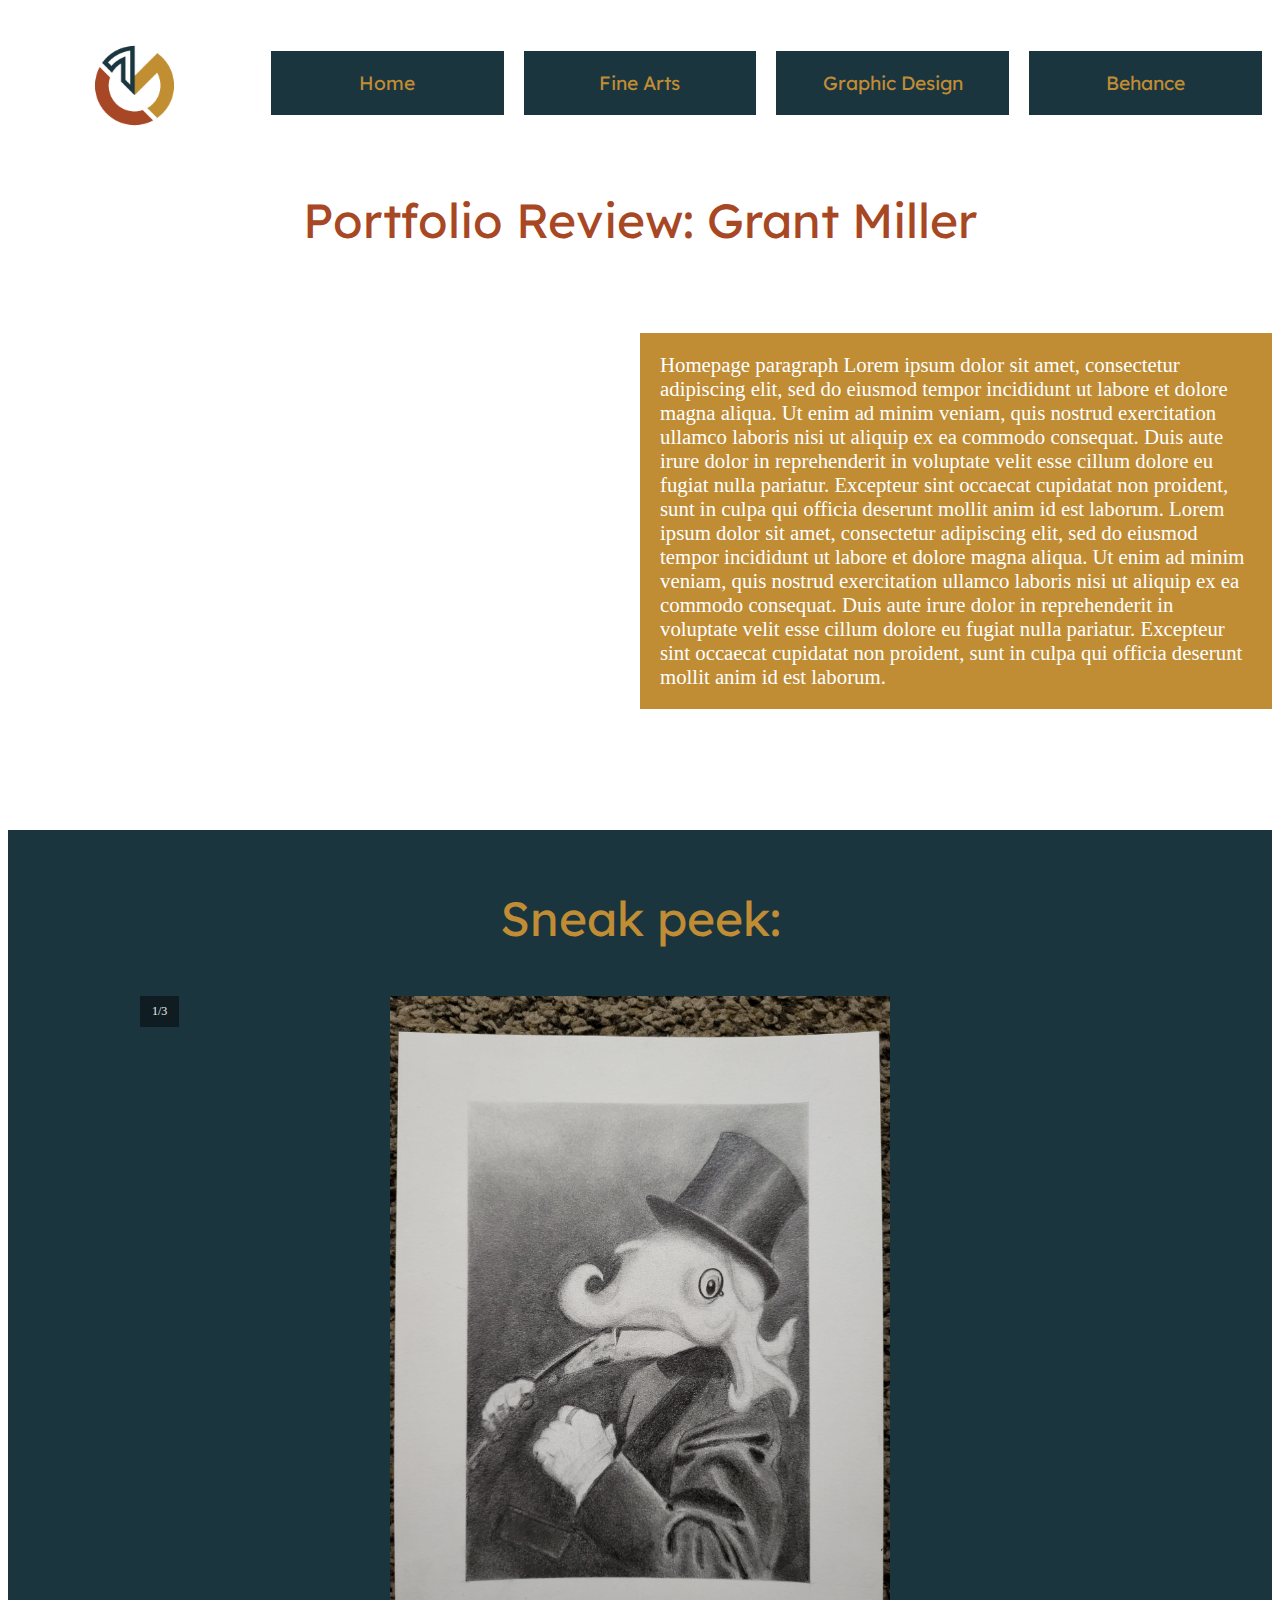
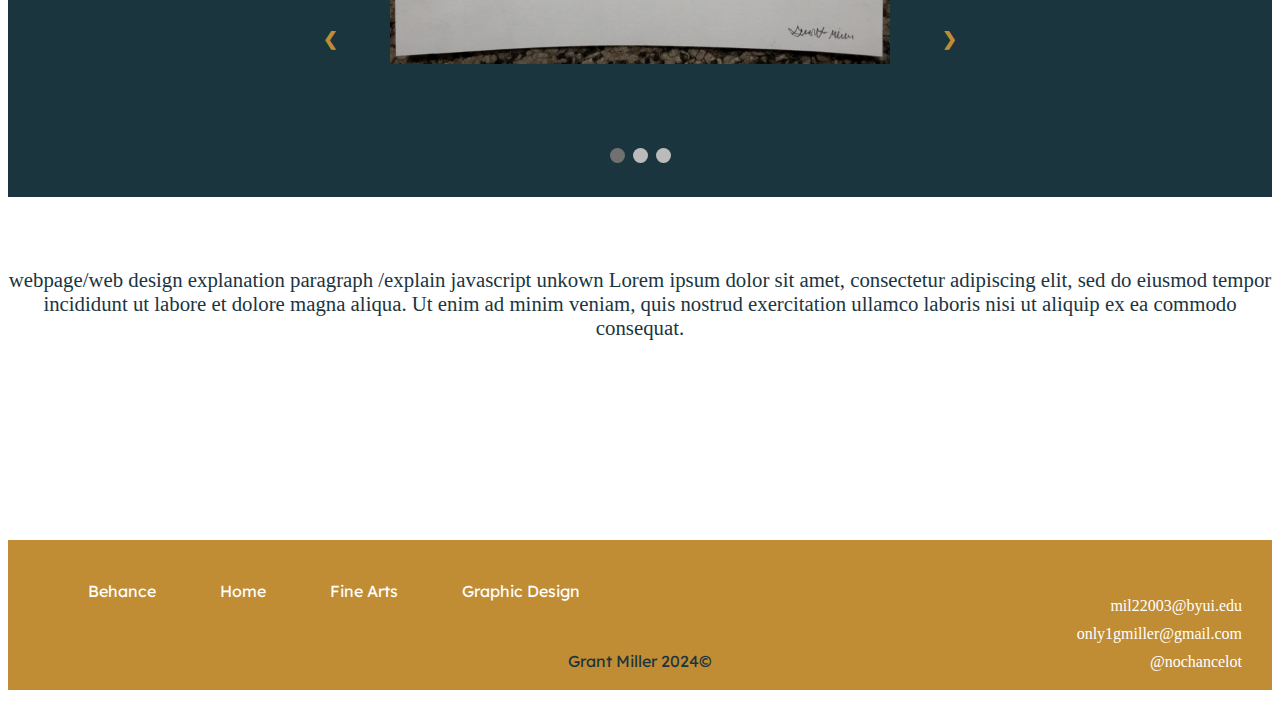
==== portfolio_review/index.html @ 45c59358 "behance links" ====
<!DOCTYPE html>
<html lang="en-us">
    <head>
      <meta charset="utf-8">
      <title>Portfolio Home</title>
      <link type="text/css" rel="stylesheet" href="styles/portfolio.css">
      <style>
      @import url('https://fonts.googleapis.com/css2?family=Lexend+Deca:wght@100..900&family=Outfit:wght@100..900&display=swap');
      </style>
    </head>
  <div id="content">
    <header>
        <a href="index.html">
            <img class="logo" src="images/Logotype.png" alt="Grant Miller Logotype">
        </a>
        <link rel="stylesheet" href="styles/portfolio.css">
        <nav>
            <a href="index.html">Home</a>
            <a href="fine-arts.html">Fine Arts</a>
            <a href="graphic-design.html">Graphic Design</a>
            <a href="https://www.behance.net/grantmiller12">Behance</a>
        </nav>
    </header>
    <main>
      <h1>Portfolio Review: Grant Miller</h1>
      <div id="me">
        <img id="self" src="optimized/20230715_090033.jpg" alt="">
        <p>Homepage paragraph Lorem ipsum dolor sit amet, consectetur adipiscing elit, sed do eiusmod tempor incididunt ut labore et dolore magna aliqua. Ut enim ad minim veniam, quis nostrud exercitation ullamco laboris nisi ut aliquip ex ea commodo consequat. Duis aute irure dolor in reprehenderit in voluptate velit esse cillum dolore eu fugiat nulla pariatur. Excepteur sint occaecat cupidatat non proident, sunt in culpa qui officia deserunt mollit anim id est laborum. Lorem ipsum dolor sit amet, consectetur adipiscing elit, sed do eiusmod tempor incididunt ut labore et dolore magna aliqua. Ut enim ad minim veniam, quis nostrud exercitation ullamco laboris nisi ut aliquip ex ea commodo consequat. Duis aute irure dolor in reprehenderit in voluptate velit esse cillum dolore eu fugiat nulla pariatur. Excepteur sint occaecat cupidatat non proident, sunt in culpa qui officia deserunt mollit anim id est laborum.</p>
      </div>
      <div id="sneak-peek">
        <p class="textII">Sneak peek:</p>
        <!--SLIDESHOW________________________________________-->
        <!-- Slideshow W3 schools here-->
        <div class="slideshow-container">
          <!--full-width images w/number and caption text-->
          <!--Image top-hat-->
          <div class="mySlides fade">
            <div class="numbertext">1/3</div>
            <img id="top-hat" src="optimized/20231005_191651-min.jpg" alt="a graphite rendered sketch of a suited plump man's body with a squid for a head and a top-hat">
          </div>
          <!--Image circles-->
          <div class="mySlides fade">
            <div class="numbertext">2/3</div>
            <img id="circles" src="images/NaturePS.png" alt="an abstract seastorm and island sunrise interlaced between a large and small circle container with an anchor bursting from the top">
          </div>
          <!--Image chess-->
          <div class="mySlides fade">
            <div class="numbertext">3/3</div>
            <img id="chess" src="optimized/Physical-RefinementsPNG-min.png" alt="a Photoshop-rendered black book cover with the red knight, black king, and white queen chess pieces. The knight is in checkmate with the king. The title says: Othello.">
          </div>
          <!--Next and previous buttons-->
          <a class="prev" onclick="plusSlides(-1)">&#10094;</a>
          <a class="next" onclick="plusSlides(1)">&#10095;</a>
        </div>
        <br>

        <!--Dots/circles-->
        <div style="text-align:center">
          <span class="dot" onclick="currentSlide(1)"></span>
          <span class="dot" onclick="currentSlide(2)"></span>
          <span class="dot" onclick="currentSlide(3)"></span>
        </div>
        <!--JAVASCRIPT slideshow____________________________________-->
        <script>
          let slideIndex = 1;
          showSlides(slideIndex);
          
          // Next/previous controls
          function plusSlides(n) {
            showSlides(slideIndex += n);
          }
          
          // Thumbnail image controls
          function currentSlide(n) {
            showSlides(slideIndex = n);
          }
          
          function showSlides(n) {
            let i;
            let slides = document.getElementsByClassName("mySlides");
            let dots = document.getElementsByClassName("dot");
            if (n > slides.length) {slideIndex = 1}
            if (n < 1) {slideIndex = slides.length}
            for (i = 0; i < slides.length; i++) {
              slides[i].style.display = "none";
            }
            for (i = 0; i < dots.length; i++) {
              dots[i].className = dots[i].className.replace(" active", "");
            }
            slides[slideIndex-1].style.display = "block";
            dots[slideIndex-1].className += " active";
          }
          </script>
        <!--JAVASCRIPT end-->
      </div>
      <p class="textI">webpage/web design explanation paragraph /explain javascript unkown Lorem ipsum dolor sit amet, consectetur adipiscing elit, sed do eiusmod tempor incididunt ut labore et dolore magna aliqua. Ut enim ad minim veniam, quis nostrud exercitation ullamco laboris nisi ut aliquip ex ea commodo consequat.</p>
    </main>
  </div>
  <footer>
      <p class="foot-link"><a href="https://www.behance.net/grantmiller12">Behance</a></p>
      <p class="foot-link"><a href="index.html">Home</a></p>
      <p class="foot-link"><a href="fine-arts.html">Fine Arts</a></p>
      <p class="foot-link"><a href="graphic-design.html">Graphic Design</a></p>
      <div class="socials">
        <a class="soc" href="">mil22003@byui.edu</a>
        <a class="soc" href="">only1gmiller@gmail.com</a>
        <a class="soc" href="">@nochancelot</a>
        <p>Grant Miller 2024&copy;</p>
      </div>
  </footer>
</html>
---- portfolio_review/styles/portfolio.css ----
#sneak-peek img{
    max-width:50%;
}
#intro-img img{
    max-width:50%;
}
#graphic-intro img{
    max-width:50%;
}
.slideshow-container img{
    max-width:50%;
}
header{
  max-width:100%;
  grid-template-rows:150px;
  grid-template-columns: repeat(5, 20%);
  display:grid;
}
.logo{
  grid-column:1/2;
  grid-row:1/2;
  max-height:70%;
  max-width:70%;
  display:block;
  margin:0 auto;
  margin-top:25px;
}
nav{
  display:flex;
  justify-content:space-around;
  grid-column:2/6;
  grid-row:1/2;
  justify-self:center;
  align-self:center;
  width:100%;
  font-size:1.2em;
  font-family:'Lexend Deca';
}
nav a{
  display:inline;
  text-align:center;
  padding: 20px 6px 20px 6px;
  margin:auto 10px;
  text-decoration: none;
  background-color:#1B353F;
  color:#C08C34;
  width: 100%;
  z-index:1;
}
nav a:hover{
background-color: #A84724;
color: white
}
main h1{
  text-align:center;
  font-size:3em;
  font-family:'Lexend Deca';
  font-weight:400;
  padding-bottom:30px;
  color:#A84724;
}
#me{
  font-size:1.3em;
  font-family:"Courier Prime";
  text-align:left;
  grid-template-columns:50% 20px 1fr;
  grid-template-rows:1fr 100px;
  display:grid;
}
#self{
  max-width:100%;
  max-height:800px;
  grid-column:1/3;
  grid-row:1/2;
  justify-self:right;
}
#me p{
  grid-column:2/4;
  grid-row:1/2;
  z-index:1;
  background-color:#C08C34;
  padding:20px;
  color:white;
}
#sneak-peek{
  padding-bottom:30px;
  padding-top:10px;
  color:#C08C34;
  background-color:#1B353F;
}
.textII{
  display:block;
  text-align:center;
  font-size:3em;
  font-family:'Lexend Deca';
  font-weight:400;
  text-align:center;
}
.textI{
  display:block;
  color:#1B353F;
  font-family:"Courier Prime";
  font-size:1.3em;
  text-align:center;
  padding-top:50px;
}
.text{
  font-family:"Courier Prime";
  font-size:1em;
  text-align:center;
  z-index:2;
}
/*Image edits*/
#pin{
  min-width:650px;
}
#sloth{
  min-width:650px;
}
#circles{
  background-color:white;
  padding-top:10px;
}
#chess{
  min-width:650px;
}
#OTypographic{
  min-width:650px;
}
#choice{
  min-width:650px;
}
#lightning{
  min-width:650px;
}
#typography-comp{
  min-width:650px;
}
#business-card{
  min-width:800px;
}
#font-ad{
  min-width:100%;
}
#floating{
  min-width:600px;
}
/*end of Image edits*/
/*Footer*/
footer{
  background-color: #C08C34;
  color:white;
  padding: 25px 50px;
  margin-top: 200px;
  display:block;
  grid-template-rows:1fr 1fr 30px;
  grid-template-columns:1fr 2fr 100px;
  justify-content: space-around;
  align-items: center;
  max-height:150px;
}
  footer p{
    font-family:"Lexend Deca";
   font-size: 1em;
   font-weight:400;
   text-align:left;
  }
  footer p a:hover{
    text-decoration: underline;
    color:white;
  }
  footer a{
    color:white;
    text-decoration:none;
    padding:30px;
  }
  footer a:hover{
    color:white;
    text-decoration: underline;
  }
  .foot-link{
    display:inline-block;
    align-content:left;
  }
  .socials a{
    font-size:1em;
    font-family:"Courier Prime";
    padding:30px;
  }
  .socials p{
    text-align:center;
    color:#1B353F;
    margin:0 auto;
  }
  .soc{
    display:block;
    margin:-50px;
    z-index:2;
    text-align:right;
  }
/*endFooter*/

/*Example slideshow-------------------------------------------*/
* {box-sizing:border-box}

/* Slideshow container */
.slideshow-container {
  max-width: 1000px;
  position:realtive;
  margin: 0 auto;
  text-align:center;
}

/* Hide the images by default */
.mySlides {
  display: none;
  display: block;
  max-width:100%;
  position:relative;
}
/* Next & previous buttons */
.prev, .next {
  cursor: pointer;
  position:absolute;
  top: -40px;
  width: auto;
  margin-top: -22px;
  color: #C08C34;
  font-weight: bold;
  font-size: 18px;
  transition: 0.6s ease;
  border-radius: 0 3px 3px 0;
  user-select: none;
  background-color: #00000000;
  z-index:2;
}

/* Position the "next button" to the right */
.next {
  right: 0px;
  border-radius: 3px 0 0 3px;
  position:relative;
  padding: 700px 50px 145px 30%;
}
.prev{
  left: 0;
  border-radius: 3px 0 0 3px;
  position:relative;
  padding: 700px 30% 145px 50px;
}

/* On hover, add a black background color with a little bit see-through */
.prev:hover, .next:hover {
  background-color: rgba(0,0,0,0.005);
}

/* Caption text */
.text {
  color: #f2f2f2;
  font-size: 15px;
  padding: 8px 12px;
  position: absolute;
  bottom:auto;
  width: 100%;
  text-align: center;
  z-index:3;
  background-color:#00000070;
  display:block;
}

/* Number text (1/3 etc) */
.numbertext {
  color: #f2f2f2;
  font-size: 12px;
  padding: 8px 12px;
  position: absolute;
  top: 0;
  background-color:#00000070;
}

/* The dots/bullets/indicators */
.dot {
  cursor: pointer;
  height: 15px;
  width: 15px;
  margin: 0 2px;
  background-color: #bbb;
  border-radius: 50%;
  display: inline-block;
  transition: background-color 0.6s ease;
  margin-top:40px;
}

.active, .dot:hover {
  background-color: #717171;
}

/* Fading animation */
.fade {
  animation-name: fade;
  animation-duration: 1.5s;
}

@keyframes fade {
  from {opacity: .4}
  to {opacity: 1}
}
/*end of slideshow Css--------------------------------------*/
---- portfolio_review/styles/portfolio.css ----
#sneak-peek img{
    max-width:50%;
}
#intro-img img{
    max-width:50%;
}
#graphic-intro img{
    max-width:50%;
}
.slideshow-container img{
    max-width:50%;
}
header{
  max-width:100%;
  grid-template-rows:150px;
  grid-template-columns: repeat(5, 20%);
  display:grid;
}
.logo{
  grid-column:1/2;
  grid-row:1/2;
  max-height:70%;
  max-width:70%;
  display:block;
  margin:0 auto;
  margin-top:25px;
}
nav{
  display:flex;
  justify-content:space-around;
  grid-column:2/6;
  grid-row:1/2;
  justify-self:center;
  align-self:center;
  width:100%;
  font-size:1.2em;
  font-family:'Lexend Deca';
}
nav a{
  display:inline;
  text-align:center;
  padding: 20px 6px 20px 6px;
  margin:auto 10px;
  text-decoration: none;
  background-color:#1B353F;
  color:#C08C34;
  width: 100%;
  z-index:1;
}
nav a:hover{
background-color: #A84724;
color: white
}
main h1{
  text-align:center;
  font-size:3em;
  font-family:'Lexend Deca';
  font-weight:400;
  padding-bottom:30px;
  color:#A84724;
}
#me{
  font-size:1.3em;
  font-family:"Courier Prime";
  text-align:left;
  grid-template-columns:50% 20px 1fr;
  grid-template-rows:1fr 100px;
  display:grid;
}
#self{
  max-width:100%;
  max-height:800px;
  grid-column:1/3;
  grid-row:1/2;
  justify-self:right;
}
#me p{
  grid-column:2/4;
  grid-row:1/2;
  z-index:1;
  background-color:#C08C34;
  padding:20px;
  color:white;
}
#sneak-peek{
  padding-bottom:30px;
  padding-top:10px;
  color:#C08C34;
  background-color:#1B353F;
}
.textII{
  display:block;
  text-align:center;
  font-size:3em;
  font-family:'Lexend Deca';
  font-weight:400;
  text-align:center;
}
.textI{
  display:block;
  color:#1B353F;
  font-family:"Courier Prime";
  font-size:1.3em;
  text-align:center;
  padding-top:50px;
}
.text{
  font-family:"Courier Prime";
  font-size:1em;
  text-align:center;
  z-index:2;
}
/*Image edits*/
#pin{
  min-width:650px;
}
#sloth{
  min-width:650px;
}
#circles{
  background-color:white;
  padding-top:10px;
}
#chess{
  min-width:650px;
}
#OTypographic{
  min-width:650px;
}
#choice{
  min-width:650px;
}
#lightning{
  min-width:650px;
}
#typography-comp{
  min-width:650px;
}
#business-card{
  min-width:800px;
}
#font-ad{
  min-width:100%;
}
#floating{
  min-width:600px;
}
/*end of Image edits*/
/*Footer*/
footer{
  background-color: #C08C34;
  color:white;
  padding: 25px 50px;
  margin-top: 200px;
  display:block;
  grid-template-rows:1fr 1fr 30px;
  grid-template-columns:1fr 2fr 100px;
  justify-content: space-around;
  align-items: center;
  max-height:150px;
}
  footer p{
    font-family:"Lexend Deca";
   font-size: 1em;
   font-weight:400;
   text-align:left;
  }
  footer p a:hover{
    text-decoration: underline;
    color:white;
  }
  footer a{
    color:white;
    text-decoration:none;
    padding:30px;
  }
  footer a:hover{
    color:white;
    text-decoration: underline;
  }
  .foot-link{
    display:inline-block;
    align-content:left;
  }
  .socials a{
    font-size:1em;
    font-family:"Courier Prime";
    padding:30px;
  }
  .socials p{
    text-align:center;
    color:#1B353F;
    margin:0 auto;
  }
  .soc{
    display:block;
    margin:-50px;
    z-index:2;
    text-align:right;
  }
/*endFooter*/

/*Example slideshow-------------------------------------------*/
* {box-sizing:border-box}

/* Slideshow container */
.slideshow-container {
  max-width: 1000px;
  position:realtive;
  margin: 0 auto;
  text-align:center;
}

/* Hide the images by default */
.mySlides {
  display: none;
  display: block;
  max-width:100%;
  position:relative;
}
/* Next & previous buttons */
.prev, .next {
  cursor: pointer;
  position:absolute;
  top: -40px;
  width: auto;
  margin-top: -22px;
  color: #C08C34;
  font-weight: bold;
  font-size: 18px;
  transition: 0.6s ease;
  border-radius: 0 3px 3px 0;
  user-select: none;
  background-color: #00000000;
  z-index:2;
}

/* Position the "next button" to the right */
.next {
  right: 0px;
  border-radius: 3px 0 0 3px;
  position:relative;
  padding: 700px 50px 145px 30%;
}
.prev{
  left: 0;
  border-radius: 3px 0 0 3px;
  position:relative;
  padding: 700px 30% 145px 50px;
}

/* On hover, add a black background color with a little bit see-through */
.prev:hover, .next:hover {
  background-color: rgba(0,0,0,0.005);
}

/* Caption text */
.text {
  color: #f2f2f2;
  font-size: 15px;
  padding: 8px 12px;
  position: absolute;
  bottom:auto;
  width: 100%;
  text-align: center;
  z-index:3;
  background-color:#00000070;
  display:block;
}

/* Number text (1/3 etc) */
.numbertext {
  color: #f2f2f2;
  font-size: 12px;
  padding: 8px 12px;
  position: absolute;
  top: 0;
  background-color:#00000070;
}

/* The dots/bullets/indicators */
.dot {
  cursor: pointer;
  height: 15px;
  width: 15px;
  margin: 0 2px;
  background-color: #bbb;
  border-radius: 50%;
  display: inline-block;
  transition: background-color 0.6s ease;
  margin-top:40px;
}

.active, .dot:hover {
  background-color: #717171;
}

/* Fading animation */
.fade {
  animation-name: fade;
  animation-duration: 1.5s;
}

@keyframes fade {
  from {opacity: .4}
  to {opacity: 1}
}
/*end of slideshow Css--------------------------------------*/
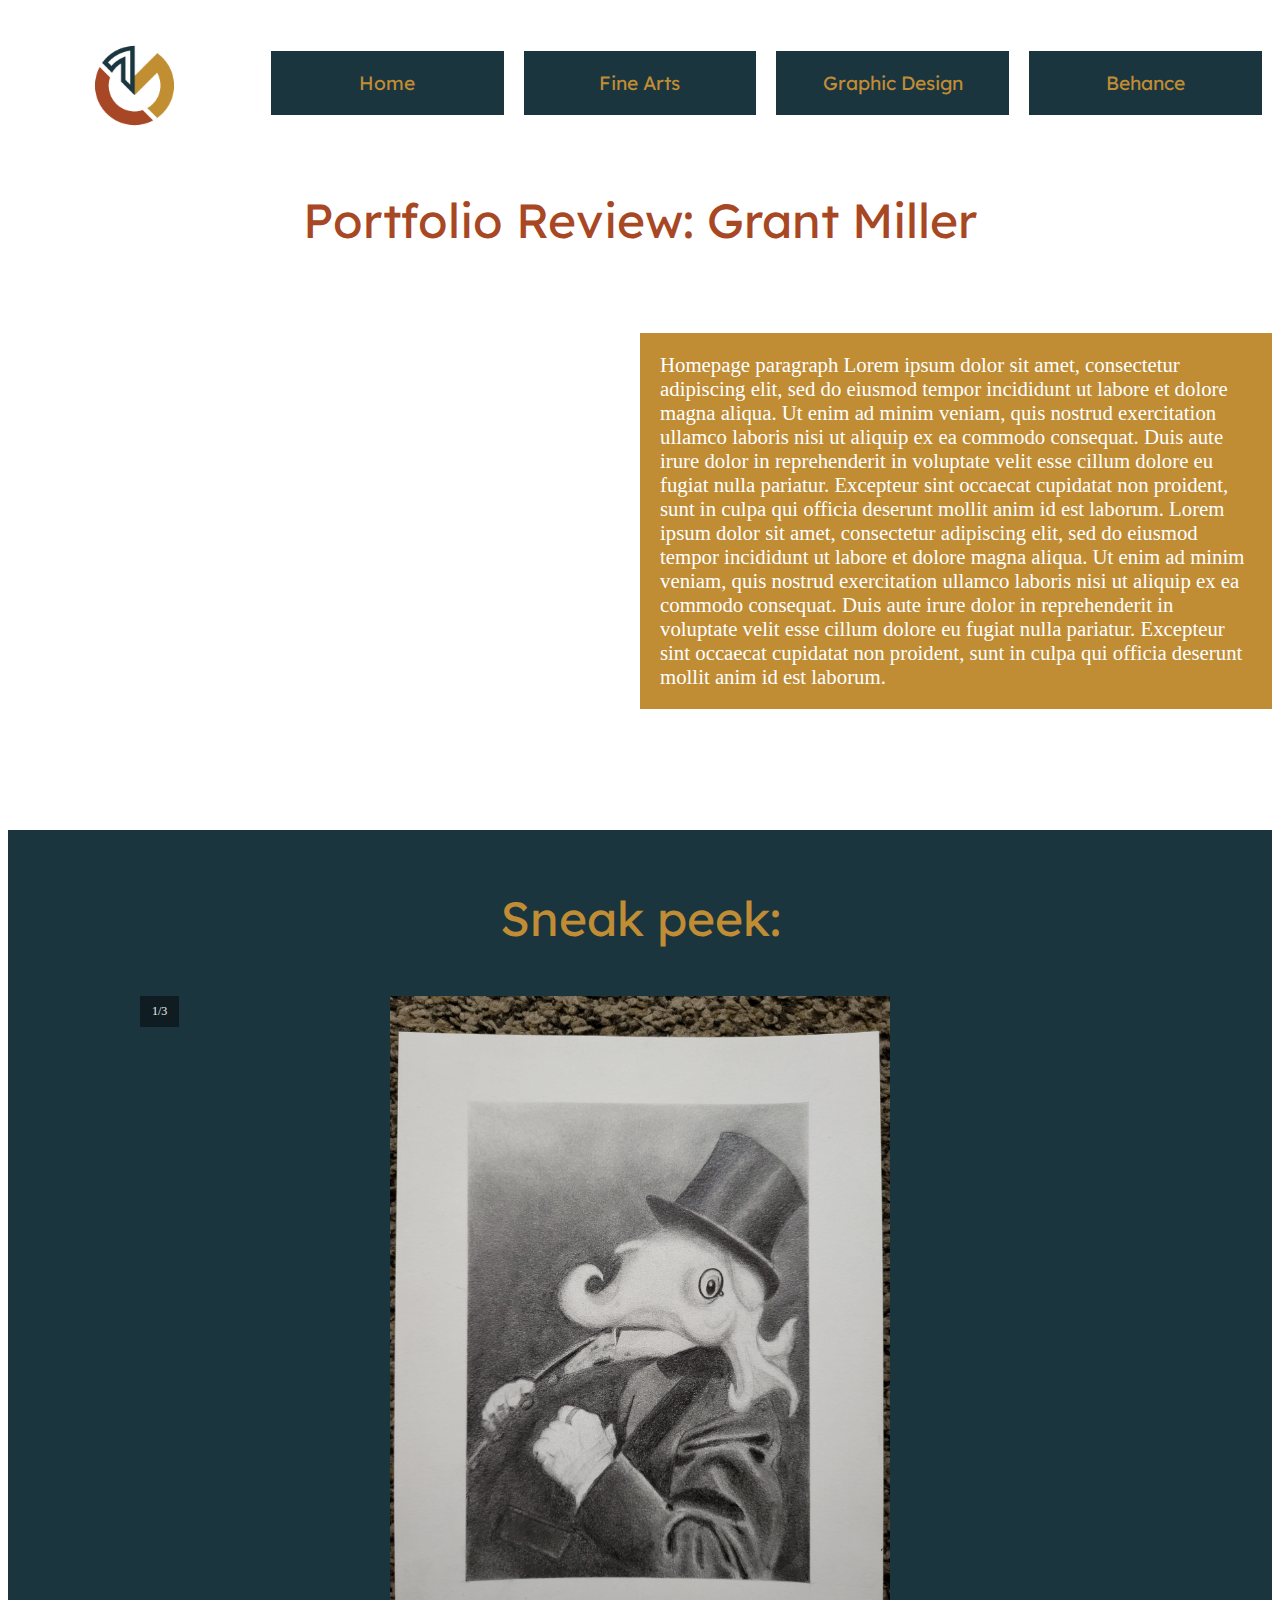
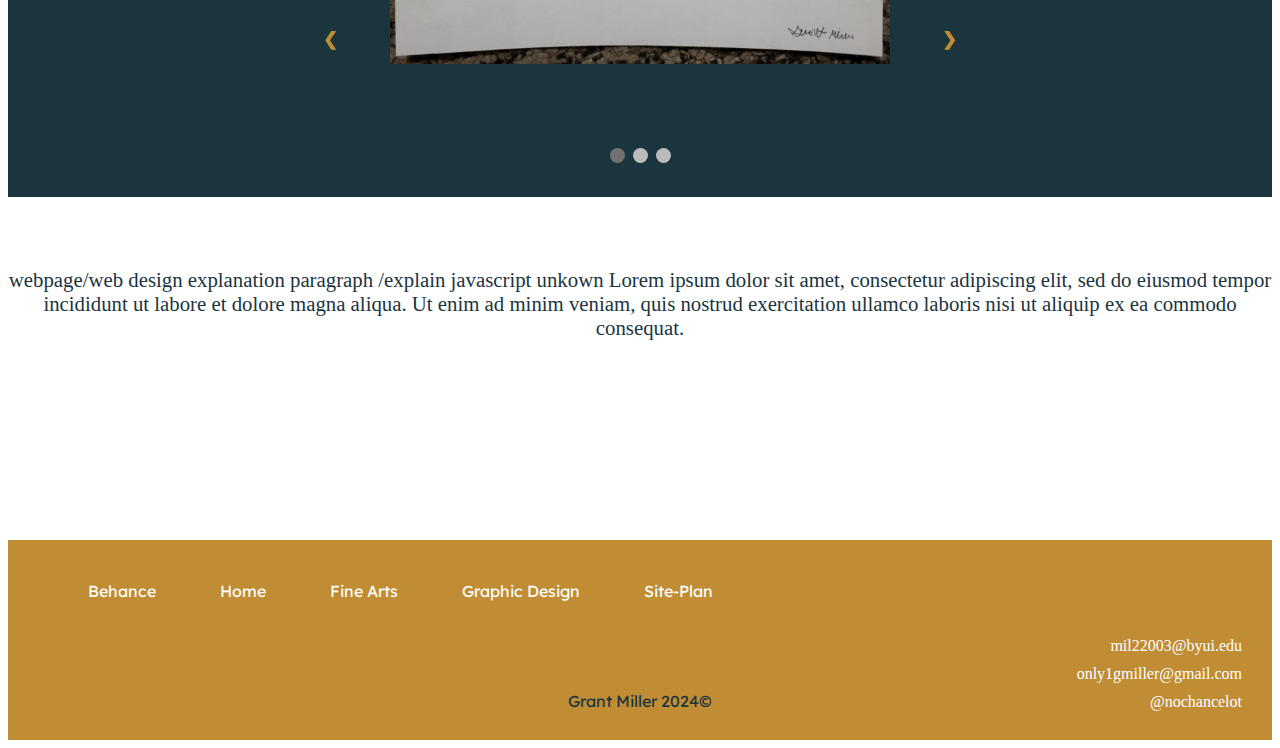
==== commit cd820576: "site plan links" ====
--- a/portfolio_review/index.html
+++ b/portfolio_review/index.html
@@ -101,6 +101,7 @@
       <p class="foot-link"><a href="index.html">Home</a></p>
       <p class="foot-link"><a href="fine-arts.html">Fine Arts</a></p>
       <p class="foot-link"><a href="graphic-design.html">Graphic Design</a></p>
+      <p class="foot-link"><a href="site-plan.html">Site-Plan</a></p>
       <div class="socials">
         <a class="soc" href="">mil22003@byui.edu</a>
         <a class="soc" href="">only1gmiller@gmail.com</a>
--- a/portfolio_review/styles/portfolio.css
+++ b/portfolio_review/styles/portfolio.css
@@ -157,7 +157,7 @@
   grid-template-columns:1fr 2fr 100px;
   justify-content: space-around;
   align-items: center;
-  max-height:150px;
+  min-height:200px;
 }
   footer p{
     font-family:"Lexend Deca";
@@ -180,12 +180,12 @@
   }
   .foot-link{
     display:inline-block;
-    align-content:left;
   }
   .socials a{
     font-size:1em;
     font-family:"Courier Prime";
     padding:30px;
+    margin-top:-10px;
   }
   .socials p{
     text-align:center;
@@ -206,7 +206,7 @@
 /* Slideshow container */
 .slideshow-container {
   max-width: 1000px;
-  position:realtive;
+  position:relative;
   margin: 0 auto;
   text-align:center;
 }
--- a/portfolio_review/styles/portfolio.css
+++ b/portfolio_review/styles/portfolio.css
@@ -157,7 +157,7 @@
   grid-template-columns:1fr 2fr 100px;
   justify-content: space-around;
   align-items: center;
-  max-height:150px;
+  min-height:200px;
 }
   footer p{
     font-family:"Lexend Deca";
@@ -180,12 +180,12 @@
   }
   .foot-link{
     display:inline-block;
-    align-content:left;
   }
   .socials a{
     font-size:1em;
     font-family:"Courier Prime";
     padding:30px;
+    margin-top:-10px;
   }
   .socials p{
     text-align:center;
@@ -206,7 +206,7 @@
 /* Slideshow container */
 .slideshow-container {
   max-width: 1000px;
-  position:realtive;
+  position:relative;
   margin: 0 auto;
   text-align:center;
 }
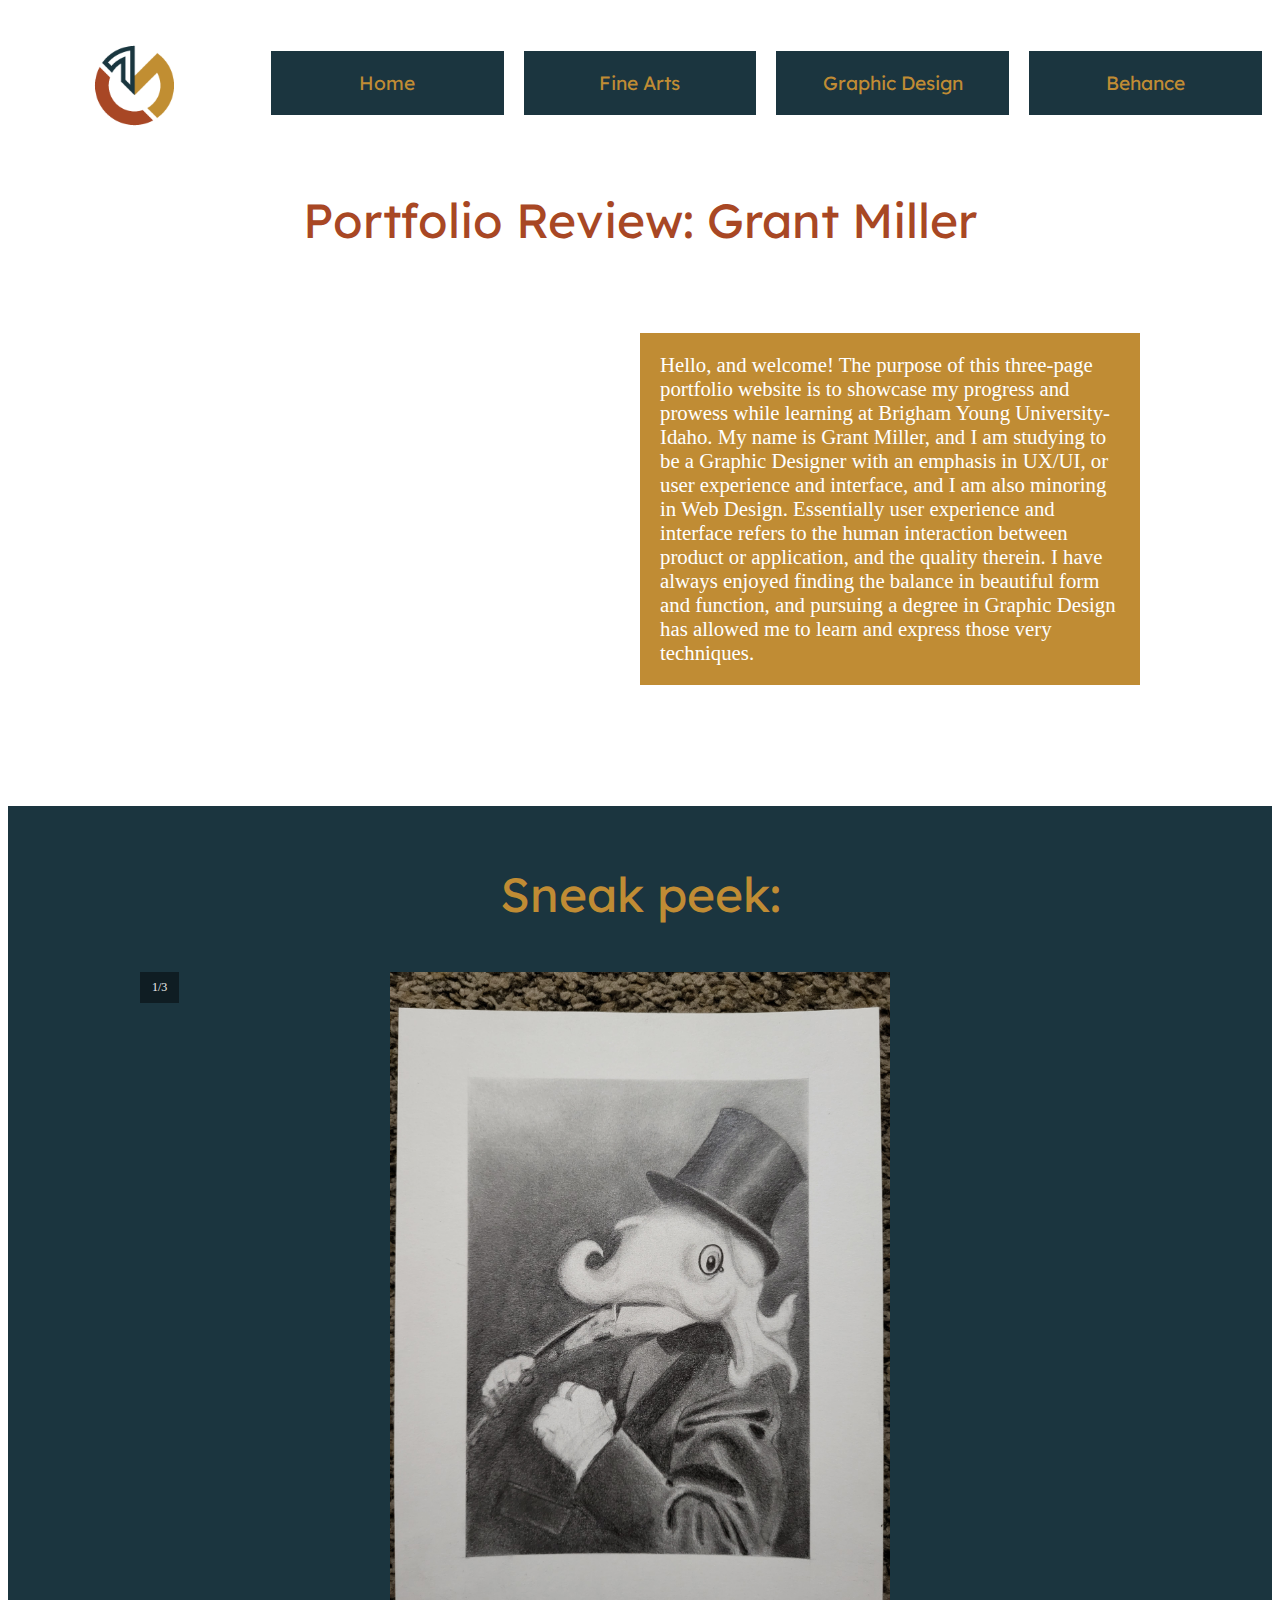
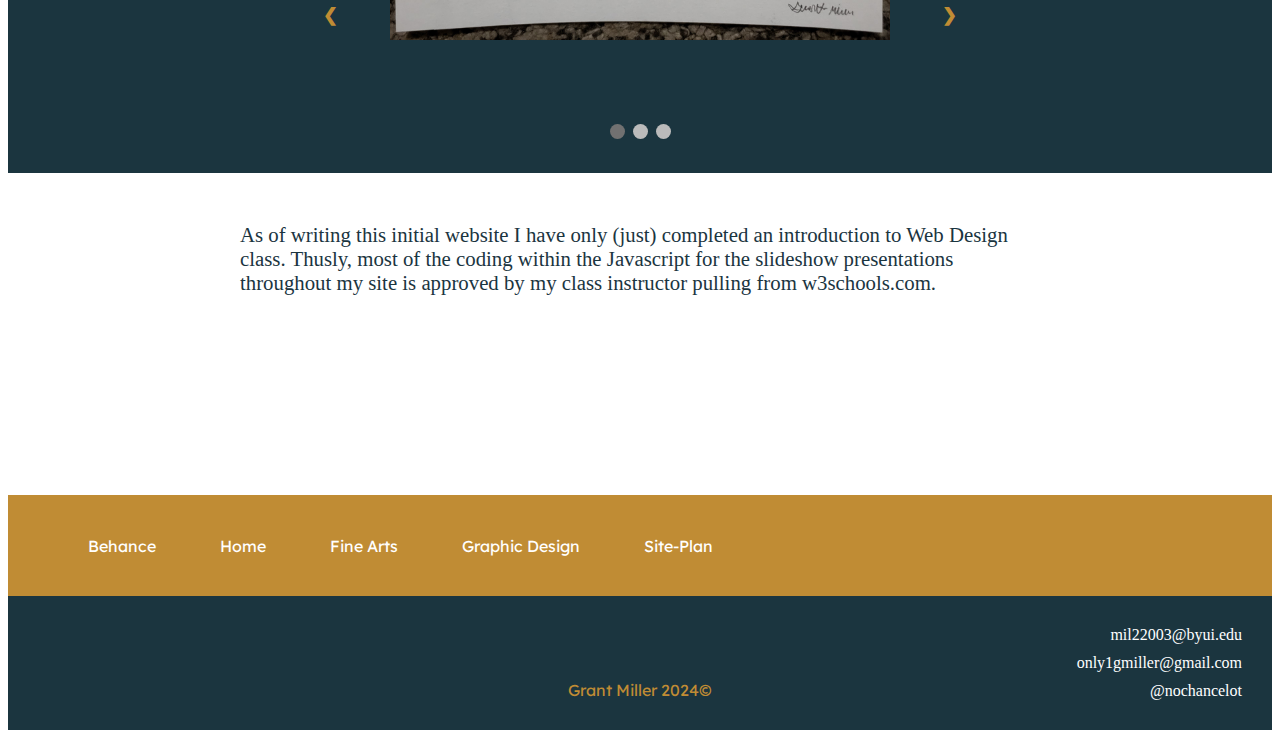
==== commit a461bdd8: "actual text home" ====
--- a/portfolio_review/index.html
+++ b/portfolio_review/index.html
@@ -25,7 +25,7 @@
       <h1>Portfolio Review: Grant Miller</h1>
       <div id="me">
         <img id="self" src="optimized/20230715_090033.jpg" alt="">
-        <p>Homepage paragraph Lorem ipsum dolor sit amet, consectetur adipiscing elit, sed do eiusmod tempor incididunt ut labore et dolore magna aliqua. Ut enim ad minim veniam, quis nostrud exercitation ullamco laboris nisi ut aliquip ex ea commodo consequat. Duis aute irure dolor in reprehenderit in voluptate velit esse cillum dolore eu fugiat nulla pariatur. Excepteur sint occaecat cupidatat non proident, sunt in culpa qui officia deserunt mollit anim id est laborum. Lorem ipsum dolor sit amet, consectetur adipiscing elit, sed do eiusmod tempor incididunt ut labore et dolore magna aliqua. Ut enim ad minim veniam, quis nostrud exercitation ullamco laboris nisi ut aliquip ex ea commodo consequat. Duis aute irure dolor in reprehenderit in voluptate velit esse cillum dolore eu fugiat nulla pariatur. Excepteur sint occaecat cupidatat non proident, sunt in culpa qui officia deserunt mollit anim id est laborum.</p>
+        <p>Hello, and welcome! The purpose of this three-page portfolio website is to showcase my progress and prowess while learning at Brigham Young University-Idaho. My name is Grant Miller, and I am studying to be a Graphic Designer with an emphasis in UX/UI, or user experience and interface, and I am also minoring in Web Design. Essentially user experience and interface refers to the human interaction between product or application, and the quality therein. I have always enjoyed finding the balance in beautiful form and function, and pursuing a degree in Graphic Design has allowed me to learn and express those very techniques.</p>
       </div>
       <div id="sneak-peek">
         <p class="textII">Sneak peek:</p>
@@ -93,7 +93,7 @@
           </script>
         <!--JAVASCRIPT end-->
       </div>
-      <p class="textI">webpage/web design explanation paragraph /explain javascript unkown Lorem ipsum dolor sit amet, consectetur adipiscing elit, sed do eiusmod tempor incididunt ut labore et dolore magna aliqua. Ut enim ad minim veniam, quis nostrud exercitation ullamco laboris nisi ut aliquip ex ea commodo consequat.</p>
+      <p class="textI">As of writing this initial website I have only (just) completed an introduction to Web Design class. Thusly, most of the coding within the Javascript for the slideshow presentations throughout my site is approved by my class instructor pulling from w3schools.com.</p>
     </main>
   </div>
   <footer>
--- a/portfolio_review/styles/portfolio.css
+++ b/portfolio_review/styles/portfolio.css
@@ -1,9 +1,3 @@
-#sneak-peek img{
-    max-width:50%;
-}
-#intro-img img{
-    max-width:50%;
-}
 #graphic-intro img{
     max-width:50%;
 }
@@ -81,6 +75,7 @@
   background-color:#C08C34;
   padding:20px;
   color:white;
+  max-width:500px;
 }
 #sneak-peek{
   padding-bottom:30px;
@@ -101,8 +96,10 @@
   color:#1B353F;
   font-family:"Courier Prime";
   font-size:1.3em;
-  text-align:center;
+  text-align:left;
   padding-top:50px;
+  margin:0 auto;
+  max-width:800px;
 }
 .text{
   font-family:"Courier Prime";
@@ -144,6 +141,34 @@
 }
 #floating{
   min-width:600px;
+}
+#charcoal-self{
+  max-width:100%;
+  max-height:800px;
+  grid-column:1/3;
+  grid-row:1/2;
+  justify-self:right;
+}
+#intro-img{
+  font-size:1.3em;
+  font-family:"Courier Prime";
+  text-align:left;
+  grid-template-columns:50% 20px 1fr;
+  grid-template-rows:1fr 100px;
+  display:grid;
+}
+#intro-img p{
+  grid-column:2/4;
+  grid-row:1/2;
+  z-index:1;
+  background-color:#1B353F;
+  padding:20px;
+  color:white;
+  max-width:500px;
+}
+#graphic-intro p{
+  font-family:"Courier Prime";
+  font-size:1.3em;
 }
 /*end of Image edits*/
 /*Footer*/
@@ -164,6 +189,7 @@
    font-size: 1em;
    font-weight:400;
    text-align:left;
+   margin-bottom:50px;
   }
   footer p a:hover{
     text-decoration: underline;
@@ -189,7 +215,7 @@
   }
   .socials p{
     text-align:center;
-    color:#1B353F;
+    color:#C08C34;
     margin:0 auto;
   }
   .soc{
@@ -197,6 +223,7 @@
     margin:-50px;
     z-index:2;
     text-align:right;
+    background-color:#1B353F;
   }
 /*endFooter*/
 
--- a/portfolio_review/styles/portfolio.css
+++ b/portfolio_review/styles/portfolio.css
@@ -1,9 +1,3 @@
-#sneak-peek img{
-    max-width:50%;
-}
-#intro-img img{
-    max-width:50%;
-}
 #graphic-intro img{
     max-width:50%;
 }
@@ -81,6 +75,7 @@
   background-color:#C08C34;
   padding:20px;
   color:white;
+  max-width:500px;
 }
 #sneak-peek{
   padding-bottom:30px;
@@ -101,8 +96,10 @@
   color:#1B353F;
   font-family:"Courier Prime";
   font-size:1.3em;
-  text-align:center;
+  text-align:left;
   padding-top:50px;
+  margin:0 auto;
+  max-width:800px;
 }
 .text{
   font-family:"Courier Prime";
@@ -144,6 +141,34 @@
 }
 #floating{
   min-width:600px;
+}
+#charcoal-self{
+  max-width:100%;
+  max-height:800px;
+  grid-column:1/3;
+  grid-row:1/2;
+  justify-self:right;
+}
+#intro-img{
+  font-size:1.3em;
+  font-family:"Courier Prime";
+  text-align:left;
+  grid-template-columns:50% 20px 1fr;
+  grid-template-rows:1fr 100px;
+  display:grid;
+}
+#intro-img p{
+  grid-column:2/4;
+  grid-row:1/2;
+  z-index:1;
+  background-color:#1B353F;
+  padding:20px;
+  color:white;
+  max-width:500px;
+}
+#graphic-intro p{
+  font-family:"Courier Prime";
+  font-size:1.3em;
 }
 /*end of Image edits*/
 /*Footer*/
@@ -164,6 +189,7 @@
    font-size: 1em;
    font-weight:400;
    text-align:left;
+   margin-bottom:50px;
   }
   footer p a:hover{
     text-decoration: underline;
@@ -189,7 +215,7 @@
   }
   .socials p{
     text-align:center;
-    color:#1B353F;
+    color:#C08C34;
     margin:0 auto;
   }
   .soc{
@@ -197,6 +223,7 @@
     margin:-50px;
     z-index:2;
     text-align:right;
+    background-color:#1B353F;
   }
 /*endFooter*/
 
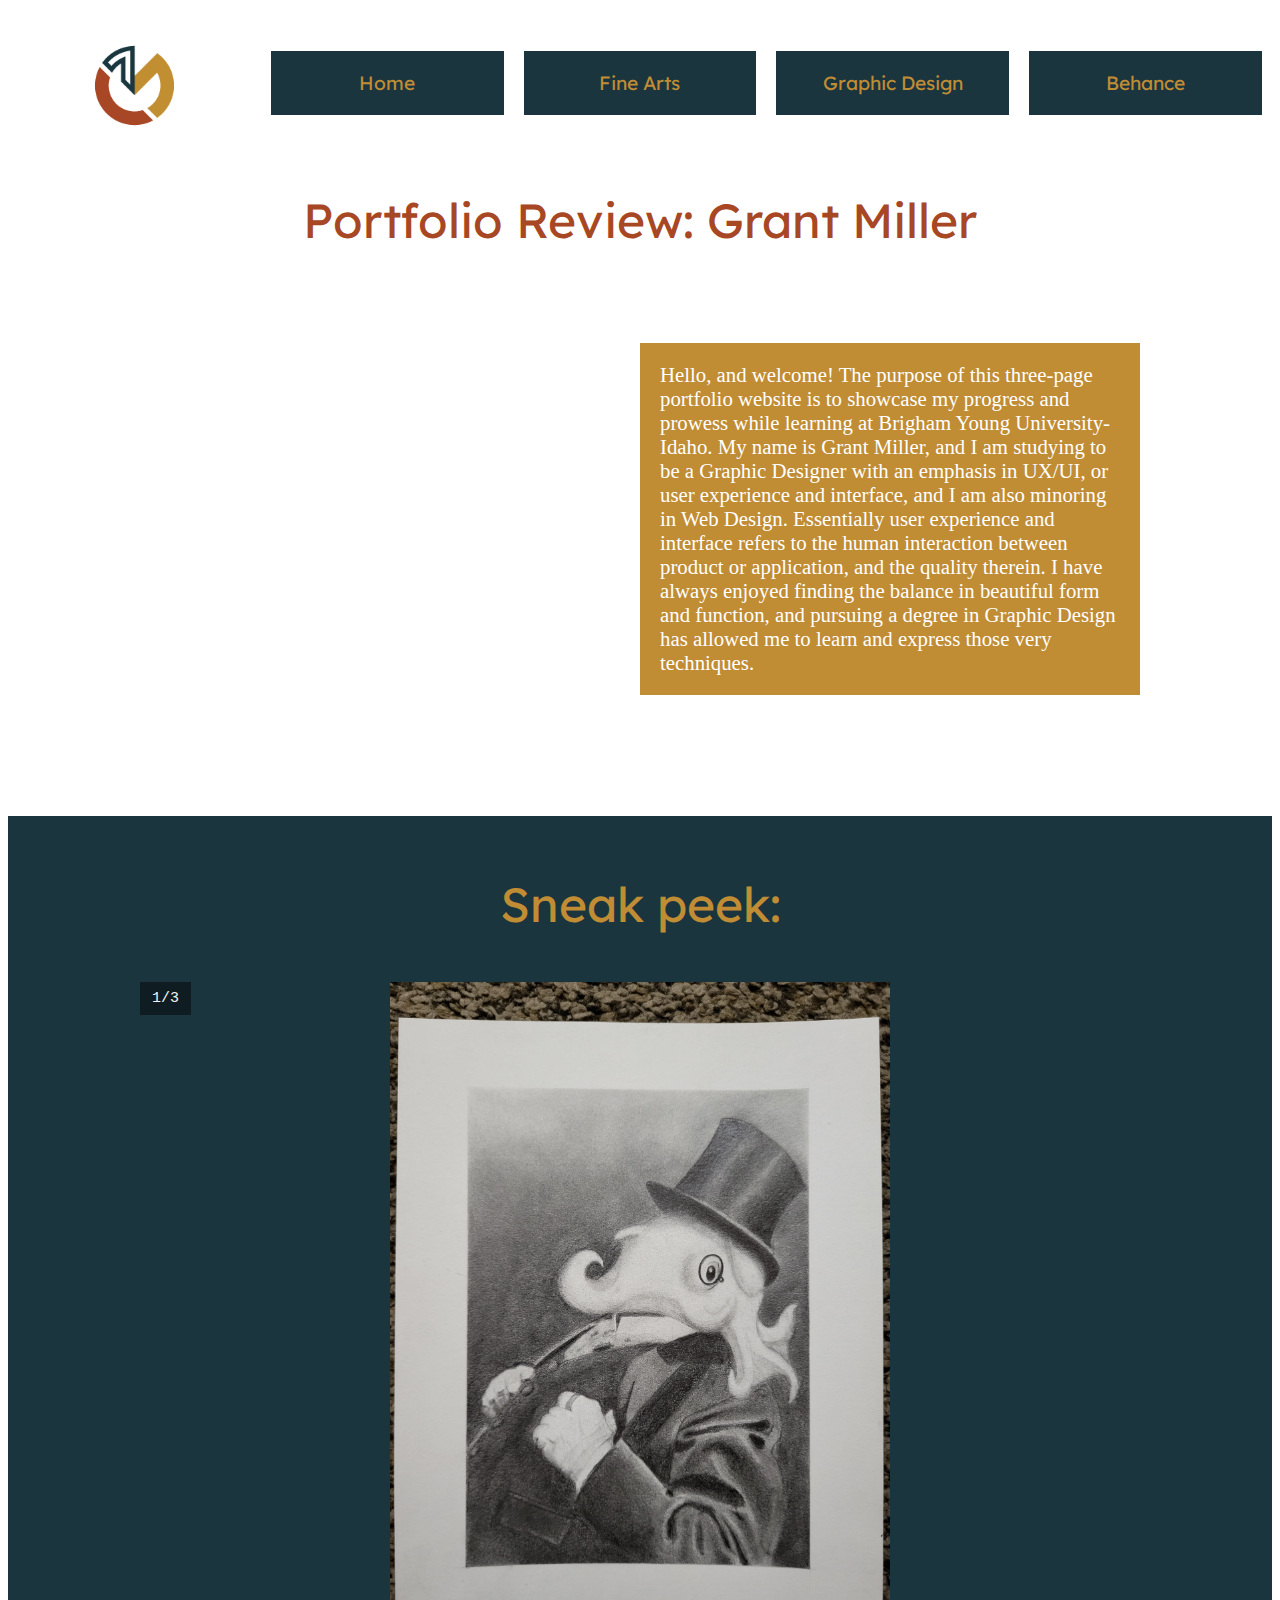
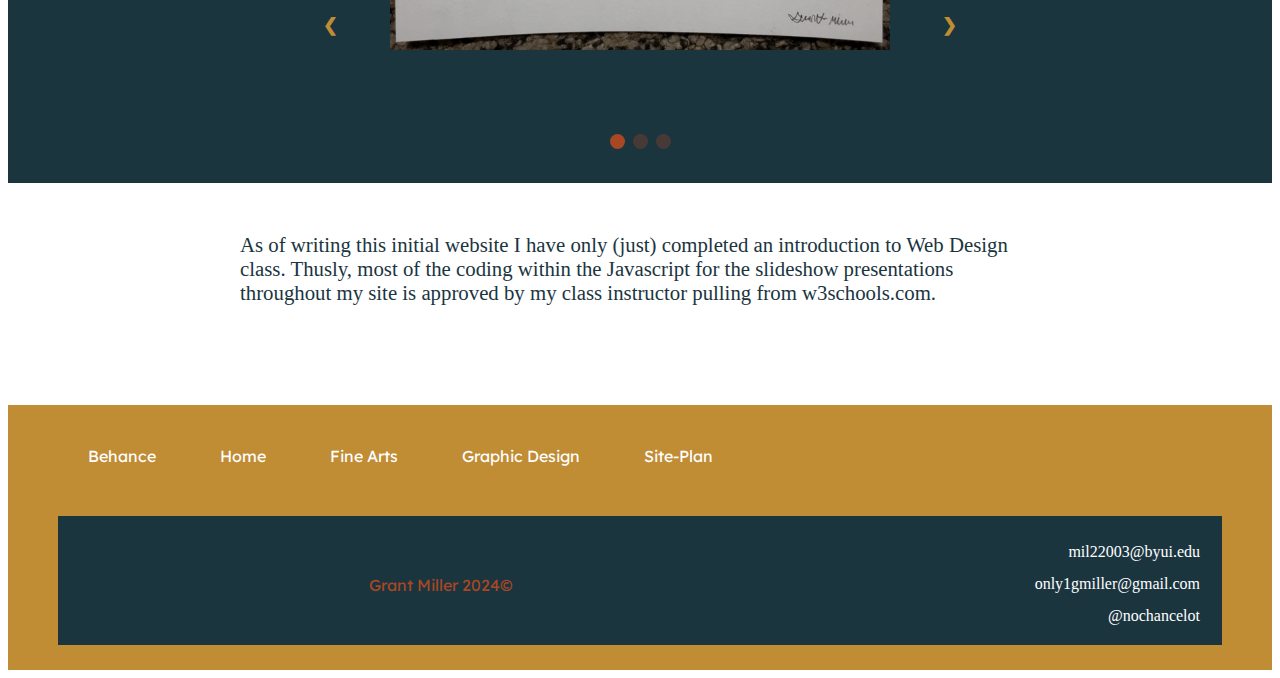
==== commit 8459cb6d: "all footers updated" ====
--- a/portfolio_review/index.html
+++ b/portfolio_review/index.html
@@ -97,16 +97,95 @@
     </main>
   </div>
   <footer>
-      <p class="foot-link"><a href="https://www.behance.net/grantmiller12">Behance</a></p>
-      <p class="foot-link"><a href="index.html">Home</a></p>
-      <p class="foot-link"><a href="fine-arts.html">Fine Arts</a></p>
-      <p class="foot-link"><a href="graphic-design.html">Graphic Design</a></p>
-      <p class="foot-link"><a href="site-plan.html">Site-Plan</a></p>
-      <div class="socials">
-        <a class="soc" href="">mil22003@byui.edu</a>
-        <a class="soc" href="">only1gmiller@gmail.com</a>
-        <a class="soc" href="">@nochancelot</a>
-        <p>Grant Miller 2024&copy;</p>
-      </div>
-  </footer>
+    <p class="foot-link"><a href="https://www.behance.net/grantmiller12">Behance</a></p>
+    <p class="foot-link"><a href="index.html">Home</a></p>
+    <p class="foot-link"><a href="fine-arts.html">Fine Arts</a></p>
+    <p class="foot-link"><a href="graphic-design.html">Graphic Design</a></p>
+    <p class="foot-link"><a href="site-plan.html">Site-Plan</a></p>
+    <div class="socials">
+        <button class="js-copy-school-btn">mil22003@byui.edu</button>
+        <button class="js-copy-email-btn">only1gmiller@gmail.com</button>
+        <button class="js-copy-instagram-btn">@nochancelot</button>
+      <!--Javascript -->
+    <script>
+    function copyTextToClipboard(text) {
+        var textArea = document.createElement("textarea");
+
+  //
+  // *** This styling is an extra step which is likely not required. ***
+  //
+  // Why is it here? To ensure:
+  // 1. the element is able to have focus and selection.
+  // 2. if the element was to flash render it has minimal visual impact.
+  // 3. less flakyness with selection and copying which **might** occur if
+  //    the textarea element is not visible.
+  //
+  // The likelihood is the element won't even render, not even a
+  // flash, so some of these are just precautions. However in
+  // Internet Explorer the element is visible whilst the popup
+  // box asking the user for permission for the web page to
+  // copy to the clipboard.
+  //
+
+  // Place in the top-left corner of screen regardless of scroll position.
+  textArea.style.position = 'fixed';
+  textArea.style.top = 0;
+  textArea.style.left = 0;
+
+  // Ensure it has a small width and height. Setting to 1px / 1em
+  // doesn't work as this gives a negative w/h on some browsers.
+  textArea.style.width = '2em';
+  textArea.style.height = '2em';
+
+  // We don't need padding, reducing the size if it does flash render.
+  textArea.style.padding = 0;
+
+  // Clean up any borders.
+  textArea.style.border = 'none';
+  textArea.style.outline = 'none';
+  textArea.style.boxShadow = 'none';
+
+  // Avoid flash of the white box if rendered for any reason.
+  textArea.style.background = 'transparent';
+
+
+  textArea.value = text;
+
+  document.body.appendChild(textArea);
+  textArea.focus();
+  textArea.select();
+
+  try {
+    var successful = document.execCommand('copy');
+    var msg = successful ? 'successful' : 'unsuccessful';
+    console.log('Copying text command was ' + msg);
+  } catch (err) {
+    console.log('Oops, unable to copy');
+  }
+
+  document.body.removeChild(textArea);
+}
+
+
+var copyschoolBtn = document.querySelector('.js-copy-school-btn'),
+    copyemailBtn = document.querySelector('.js-copy-email-btn');
+    copyinstagramBtn = document.querySelector('.js-copy-instagram-btn');
+
+copyschoolBtn.addEventListener('click', function(event) {
+  copyTextToClipboard('mil22003@byui.edu');
+});
+
+
+copyemailBtn.addEventListener('click', function(event) {
+  copyTextToClipboard('only1gmiller@gmial.com');
+});
+
+copyinstagramBtn.addEventListener('click', function(event) {
+  copyTextToClipboard('@nochancelot');
+});
+        
+    </script>
+      <p>Grant Miller 2024&copy;</p>
+    </div>
+</footer>
 </html>--- a/portfolio_review/styles/portfolio.css
+++ b/portfolio_review/styles/portfolio.css
@@ -1,6 +1,3 @@
-#graphic-intro img{
-    max-width:50%;
-}
 .slideshow-container img{
     max-width:50%;
 }
@@ -50,7 +47,7 @@
   font-size:3em;
   font-family:'Lexend Deca';
   font-weight:400;
-  padding-bottom:30px;
+  padding-bottom:40px;
   color:#A84724;
 }
 #me{
@@ -76,6 +73,7 @@
   padding:20px;
   color:white;
   max-width:500px;
+  font-size:1em;
 }
 #sneak-peek{
   padding-bottom:30px;
@@ -166,17 +164,102 @@
   color:white;
   max-width:500px;
 }
+/*end of Image edits*/
+#graphic-intro{
+  grid-template-columns:5% repeat(7, 1fr) 5%;
+  grid-template-rows:1fr repeat(9, 8%);
+  display:grid;
+  background-color:#1B353F;
+  padding-bottom:50px;
+}
 #graphic-intro p{
   font-family:"Courier Prime";
   font-size:1.3em;
-}
-/*end of Image edits*/
+  color:white;
+  grid-column:2/9;
+  grid-row:1/2;
+  z-index:6;
+  max-width:900px;
+  justify-self:center;
+  padding:20px 20px 0 20px;
+}
+#first{
+  grid-column:2/7;
+  grid-row:2/7;
+  z-index:2;
+  justify-self:center;
+  max-height:90vh;
+}
+.hideI{
+  grid-column:2/7;
+  grid-row:2/7;
+  max-width:100%;
+  max-height:90vh;
+  overflow:auto;
+  z-index:5;
+  justify-self:center;
+  pointer-events:none;
+  display:none;
+}
+#first:hover + .hideI{
+  display:inline;
+  transform:scale(110%);
+  z-index:4;
+}
+#second{
+  grid-column:3/8;
+  grid-row:3/8;
+  z-index:3;
+  justify-self:center;
+  max-height:90vh;
+}
+.hideII{
+  grid-column:3/8;
+  grid-row:3/8;
+  max-width:100%;
+  max-height:90vh;
+  overflow:auto;
+  z-index:5;
+  justify-self:center;
+  pointer-events:none;
+  display:none;
+}
+#second:hover + .hideII{
+  display:inline;
+  transform:scale(110%);
+}
+#third{
+  grid-column:4/9;
+  grid-row:4/9;
+  z-index:1;
+  justify-self:center;
+  max-height:90vh;
+}
+.hideIII{
+  grid-column:4/9;
+  grid-row:4/9;
+  max-width:100%;
+  max-height:90vh;
+  overflow:auto;
+  z-index:5;
+  justify-self:center;
+  pointer-events:none;
+  display:none;
+}
+#third:hover + .hideIII{
+  display:inline;
+  transform:scale(110%);
+}
+.comic-pgs{
+  max-width:100%;
+  max-height:900px;
+}
 /*Footer*/
 footer{
   background-color: #C08C34;
   color:white;
   padding: 25px 50px;
-  margin-top: 200px;
+  margin-top: 100px;
   display:block;
   grid-template-rows:1fr 1fr 30px;
   grid-template-columns:1fr 2fr 100px;
@@ -206,24 +289,46 @@
   }
   .foot-link{
     display:inline-block;
-  }
-  .socials a{
+    grid-row:1/5;
+    justify-content:center;
+  }
+  .socials button{
+    display:block;
+    grid-column:4/5;
     font-size:1em;
     font-family:"Courier Prime";
-    padding:30px;
-    margin-top:-10px;
+    padding:5px 20px 5px 0px;
+    margin-top:10px;
+    color:white;
+    background-color:#1B353F;
+    border-color:#1B353F00;
+    margin:0;
+    text-align:right;
+    z-index:3;
+  }
+  .socials{
+    display:grid;
+    grid-column:1fr 1fr 1fr 1fr;
+    grid-row: 1fr 1fr 1fr;
+    padding-top:20px;
+    background-color:#1B353F;
+    margin:0 auto;
+    min-width:90%;
+    min-height:100%;
   }
   .socials p{
-    text-align:center;
-    color:#C08C34;
-    margin:0 auto;
-  }
-  .soc{
-    display:block;
-    margin:-50px;
+    color:#A84724;
+    margin-top:-70px;
+    padding-top:13px;
+    padding-bottom:0px;
+    justify-self:center;
+    grid-row:4/4;
+    grid-column:1/4;
     z-index:2;
-    text-align:right;
-    background-color:#1B353F;
+  }
+  .socials button:hover{
+    color:white;
+    text-decoration:underline;
   }
 /*endFooter*/
 
@@ -267,13 +372,13 @@
   right: 0px;
   border-radius: 3px 0 0 3px;
   position:relative;
-  padding: 700px 50px 145px 30%;
+  padding: 50% 50px 145px 30%;
 }
 .prev{
   left: 0;
   border-radius: 3px 0 0 3px;
   position:relative;
-  padding: 700px 30% 145px 50px;
+  padding: 50% 30% 145px 50px;
 }
 
 /* On hover, add a black background color with a little bit see-through */
@@ -288,17 +393,20 @@
   padding: 8px 12px;
   position: absolute;
   bottom:auto;
-  width: 100%;
+  min-width: 100%;
   text-align: center;
   z-index:3;
-  background-color:#00000070;
+  background-color:#00000060;
   display:block;
+  text-align:center;
+  margin:15px auto;
 }
 
 /* Number text (1/3 etc) */
 .numbertext {
   color: #f2f2f2;
-  font-size: 12px;
+  font-family:'Courier New', Courier, monospace;
+  font-size: 15px;
   padding: 8px 12px;
   position: absolute;
   top: 0;
@@ -311,7 +419,7 @@
   height: 15px;
   width: 15px;
   margin: 0 2px;
-  background-color: #bbb;
+  background-color: #A8472450;
   border-radius: 50%;
   display: inline-block;
   transition: background-color 0.6s ease;
@@ -319,7 +427,7 @@
 }
 
 .active, .dot:hover {
-  background-color: #717171;
+  background-color: #A84724;
 }
 
 /* Fading animation */
--- a/portfolio_review/styles/portfolio.css
+++ b/portfolio_review/styles/portfolio.css
@@ -1,6 +1,3 @@
-#graphic-intro img{
-    max-width:50%;
-}
 .slideshow-container img{
     max-width:50%;
 }
@@ -50,7 +47,7 @@
   font-size:3em;
   font-family:'Lexend Deca';
   font-weight:400;
-  padding-bottom:30px;
+  padding-bottom:40px;
   color:#A84724;
 }
 #me{
@@ -76,6 +73,7 @@
   padding:20px;
   color:white;
   max-width:500px;
+  font-size:1em;
 }
 #sneak-peek{
   padding-bottom:30px;
@@ -166,17 +164,102 @@
   color:white;
   max-width:500px;
 }
+/*end of Image edits*/
+#graphic-intro{
+  grid-template-columns:5% repeat(7, 1fr) 5%;
+  grid-template-rows:1fr repeat(9, 8%);
+  display:grid;
+  background-color:#1B353F;
+  padding-bottom:50px;
+}
 #graphic-intro p{
   font-family:"Courier Prime";
   font-size:1.3em;
-}
-/*end of Image edits*/
+  color:white;
+  grid-column:2/9;
+  grid-row:1/2;
+  z-index:6;
+  max-width:900px;
+  justify-self:center;
+  padding:20px 20px 0 20px;
+}
+#first{
+  grid-column:2/7;
+  grid-row:2/7;
+  z-index:2;
+  justify-self:center;
+  max-height:90vh;
+}
+.hideI{
+  grid-column:2/7;
+  grid-row:2/7;
+  max-width:100%;
+  max-height:90vh;
+  overflow:auto;
+  z-index:5;
+  justify-self:center;
+  pointer-events:none;
+  display:none;
+}
+#first:hover + .hideI{
+  display:inline;
+  transform:scale(110%);
+  z-index:4;
+}
+#second{
+  grid-column:3/8;
+  grid-row:3/8;
+  z-index:3;
+  justify-self:center;
+  max-height:90vh;
+}
+.hideII{
+  grid-column:3/8;
+  grid-row:3/8;
+  max-width:100%;
+  max-height:90vh;
+  overflow:auto;
+  z-index:5;
+  justify-self:center;
+  pointer-events:none;
+  display:none;
+}
+#second:hover + .hideII{
+  display:inline;
+  transform:scale(110%);
+}
+#third{
+  grid-column:4/9;
+  grid-row:4/9;
+  z-index:1;
+  justify-self:center;
+  max-height:90vh;
+}
+.hideIII{
+  grid-column:4/9;
+  grid-row:4/9;
+  max-width:100%;
+  max-height:90vh;
+  overflow:auto;
+  z-index:5;
+  justify-self:center;
+  pointer-events:none;
+  display:none;
+}
+#third:hover + .hideIII{
+  display:inline;
+  transform:scale(110%);
+}
+.comic-pgs{
+  max-width:100%;
+  max-height:900px;
+}
 /*Footer*/
 footer{
   background-color: #C08C34;
   color:white;
   padding: 25px 50px;
-  margin-top: 200px;
+  margin-top: 100px;
   display:block;
   grid-template-rows:1fr 1fr 30px;
   grid-template-columns:1fr 2fr 100px;
@@ -206,24 +289,46 @@
   }
   .foot-link{
     display:inline-block;
-  }
-  .socials a{
+    grid-row:1/5;
+    justify-content:center;
+  }
+  .socials button{
+    display:block;
+    grid-column:4/5;
     font-size:1em;
     font-family:"Courier Prime";
-    padding:30px;
-    margin-top:-10px;
+    padding:5px 20px 5px 0px;
+    margin-top:10px;
+    color:white;
+    background-color:#1B353F;
+    border-color:#1B353F00;
+    margin:0;
+    text-align:right;
+    z-index:3;
+  }
+  .socials{
+    display:grid;
+    grid-column:1fr 1fr 1fr 1fr;
+    grid-row: 1fr 1fr 1fr;
+    padding-top:20px;
+    background-color:#1B353F;
+    margin:0 auto;
+    min-width:90%;
+    min-height:100%;
   }
   .socials p{
-    text-align:center;
-    color:#C08C34;
-    margin:0 auto;
-  }
-  .soc{
-    display:block;
-    margin:-50px;
+    color:#A84724;
+    margin-top:-70px;
+    padding-top:13px;
+    padding-bottom:0px;
+    justify-self:center;
+    grid-row:4/4;
+    grid-column:1/4;
     z-index:2;
-    text-align:right;
-    background-color:#1B353F;
+  }
+  .socials button:hover{
+    color:white;
+    text-decoration:underline;
   }
 /*endFooter*/
 
@@ -267,13 +372,13 @@
   right: 0px;
   border-radius: 3px 0 0 3px;
   position:relative;
-  padding: 700px 50px 145px 30%;
+  padding: 50% 50px 145px 30%;
 }
 .prev{
   left: 0;
   border-radius: 3px 0 0 3px;
   position:relative;
-  padding: 700px 30% 145px 50px;
+  padding: 50% 30% 145px 50px;
 }
 
 /* On hover, add a black background color with a little bit see-through */
@@ -288,17 +393,20 @@
   padding: 8px 12px;
   position: absolute;
   bottom:auto;
-  width: 100%;
+  min-width: 100%;
   text-align: center;
   z-index:3;
-  background-color:#00000070;
+  background-color:#00000060;
   display:block;
+  text-align:center;
+  margin:15px auto;
 }
 
 /* Number text (1/3 etc) */
 .numbertext {
   color: #f2f2f2;
-  font-size: 12px;
+  font-family:'Courier New', Courier, monospace;
+  font-size: 15px;
   padding: 8px 12px;
   position: absolute;
   top: 0;
@@ -311,7 +419,7 @@
   height: 15px;
   width: 15px;
   margin: 0 2px;
-  background-color: #bbb;
+  background-color: #A8472450;
   border-radius: 50%;
   display: inline-block;
   transition: background-color 0.6s ease;
@@ -319,7 +427,7 @@
 }
 
 .active, .dot:hover {
-  background-color: #717171;
+  background-color: #A84724;
 }
 
 /* Fading animation */
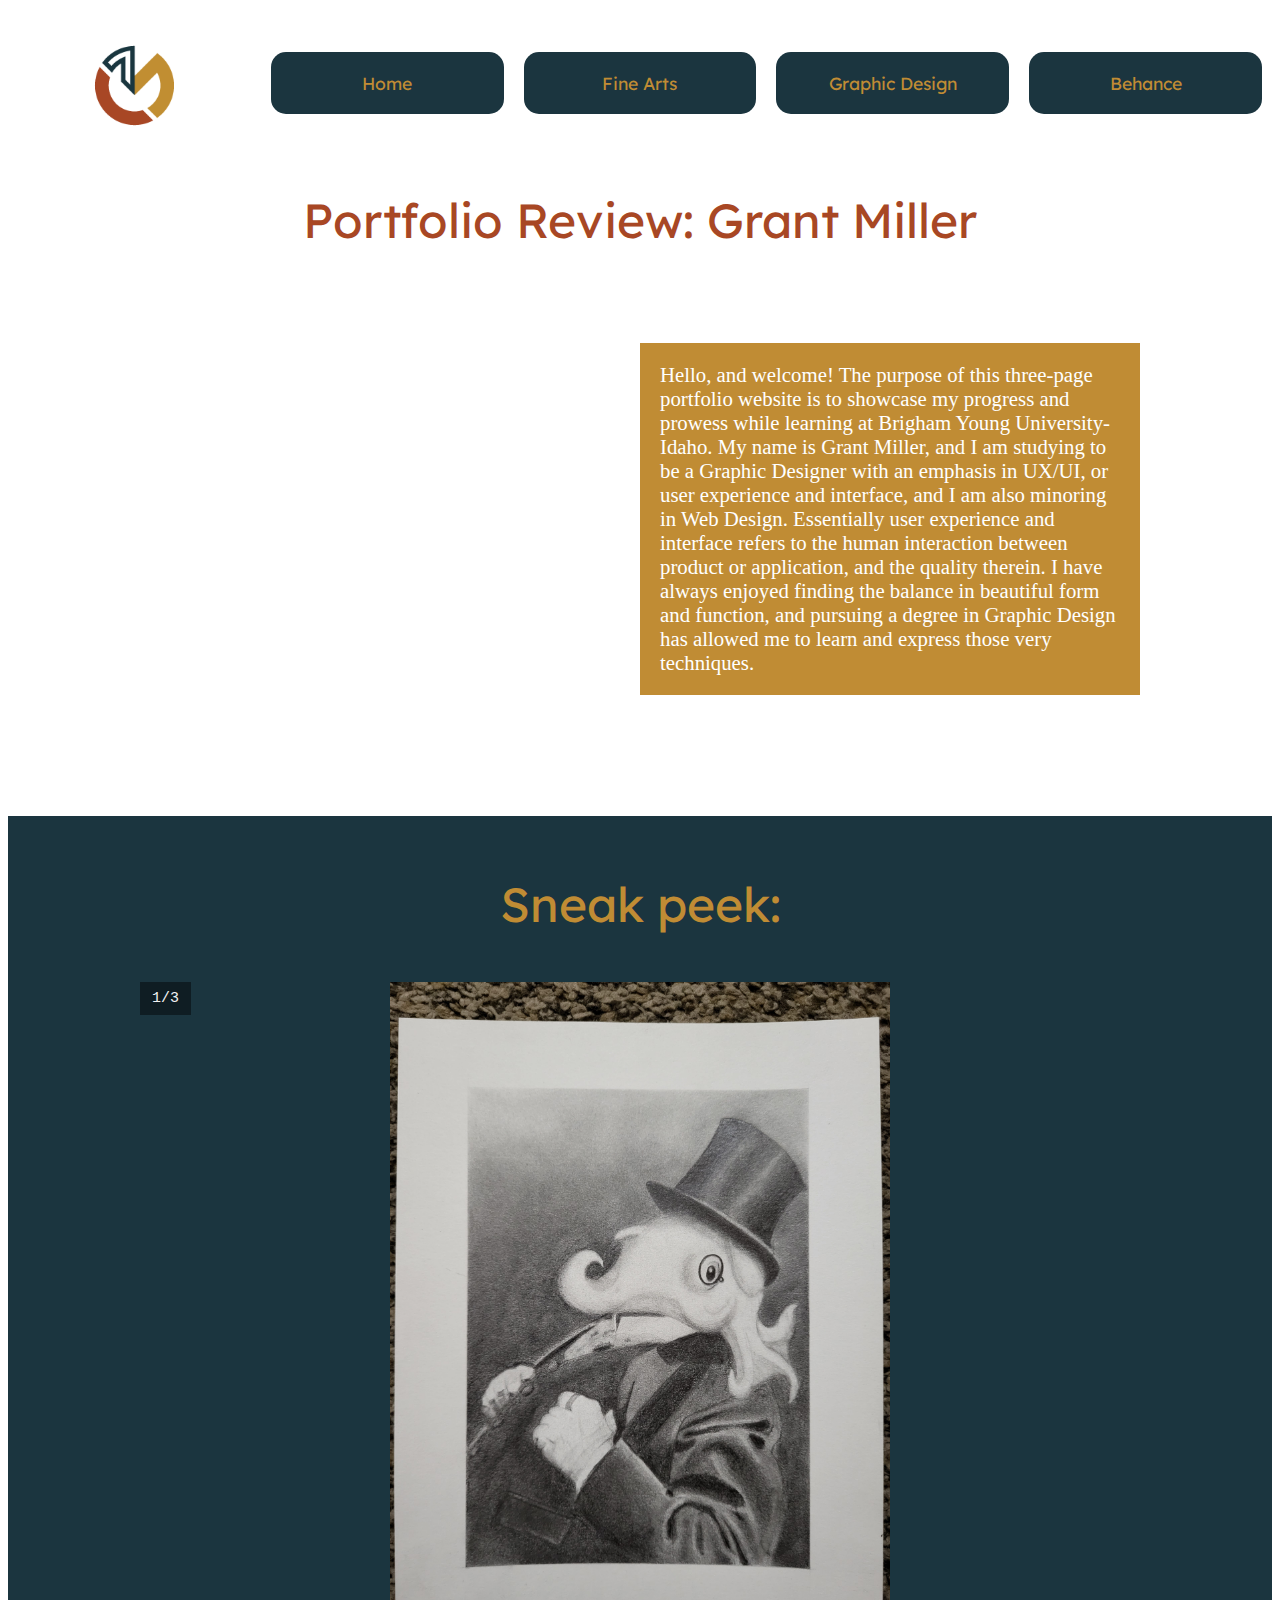
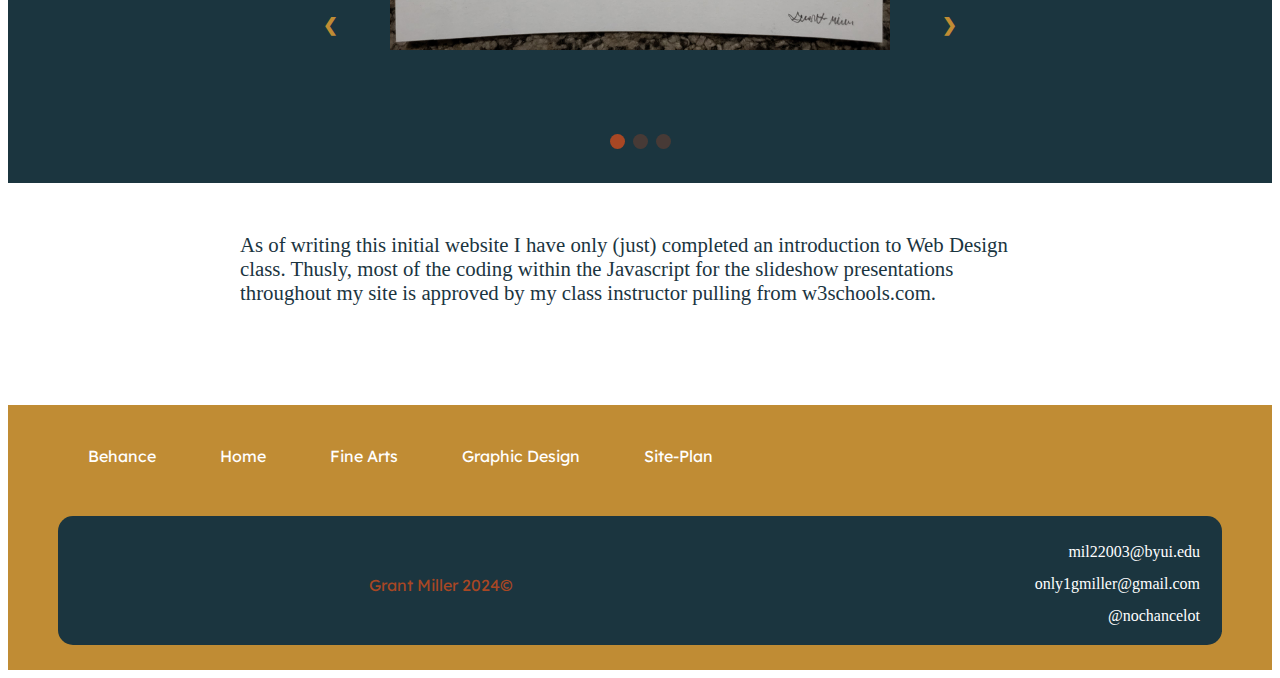
==== commit ac9bcbd6: "gmail not gmial!" ====
--- a/portfolio_review/index.html
+++ b/portfolio_review/index.html
@@ -177,7 +177,7 @@
 
 
 copyemailBtn.addEventListener('click', function(event) {
-  copyTextToClipboard('only1gmiller@gmial.com');
+  copyTextToClipboard('only1gmiller@gmail.com');
 });
 
 copyinstagramBtn.addEventListener('click', function(event) {
--- a/portfolio_review/styles/portfolio.css
+++ b/portfolio_review/styles/portfolio.css
@@ -24,7 +24,7 @@
   justify-self:center;
   align-self:center;
   width:100%;
-  font-size:1.2em;
+  font-size:1.1em;
   font-family:'Lexend Deca';
 }
 nav a{
@@ -36,6 +36,7 @@
   background-color:#1B353F;
   color:#C08C34;
   width: 100%;
+  border-radius:15px;
   z-index:1;
 }
 nav a:hover{
@@ -312,6 +313,7 @@
     grid-row: 1fr 1fr 1fr;
     padding-top:20px;
     background-color:#1B353F;
+    border-radius:15px;
     margin:0 auto;
     min-width:90%;
     min-height:100%;
--- a/portfolio_review/styles/portfolio.css
+++ b/portfolio_review/styles/portfolio.css
@@ -24,7 +24,7 @@
   justify-self:center;
   align-self:center;
   width:100%;
-  font-size:1.2em;
+  font-size:1.1em;
   font-family:'Lexend Deca';
 }
 nav a{
@@ -36,6 +36,7 @@
   background-color:#1B353F;
   color:#C08C34;
   width: 100%;
+  border-radius:15px;
   z-index:1;
 }
 nav a:hover{
@@ -312,6 +313,7 @@
     grid-row: 1fr 1fr 1fr;
     padding-top:20px;
     background-color:#1B353F;
+    border-radius:15px;
     margin:0 auto;
     min-width:90%;
     min-height:100%;
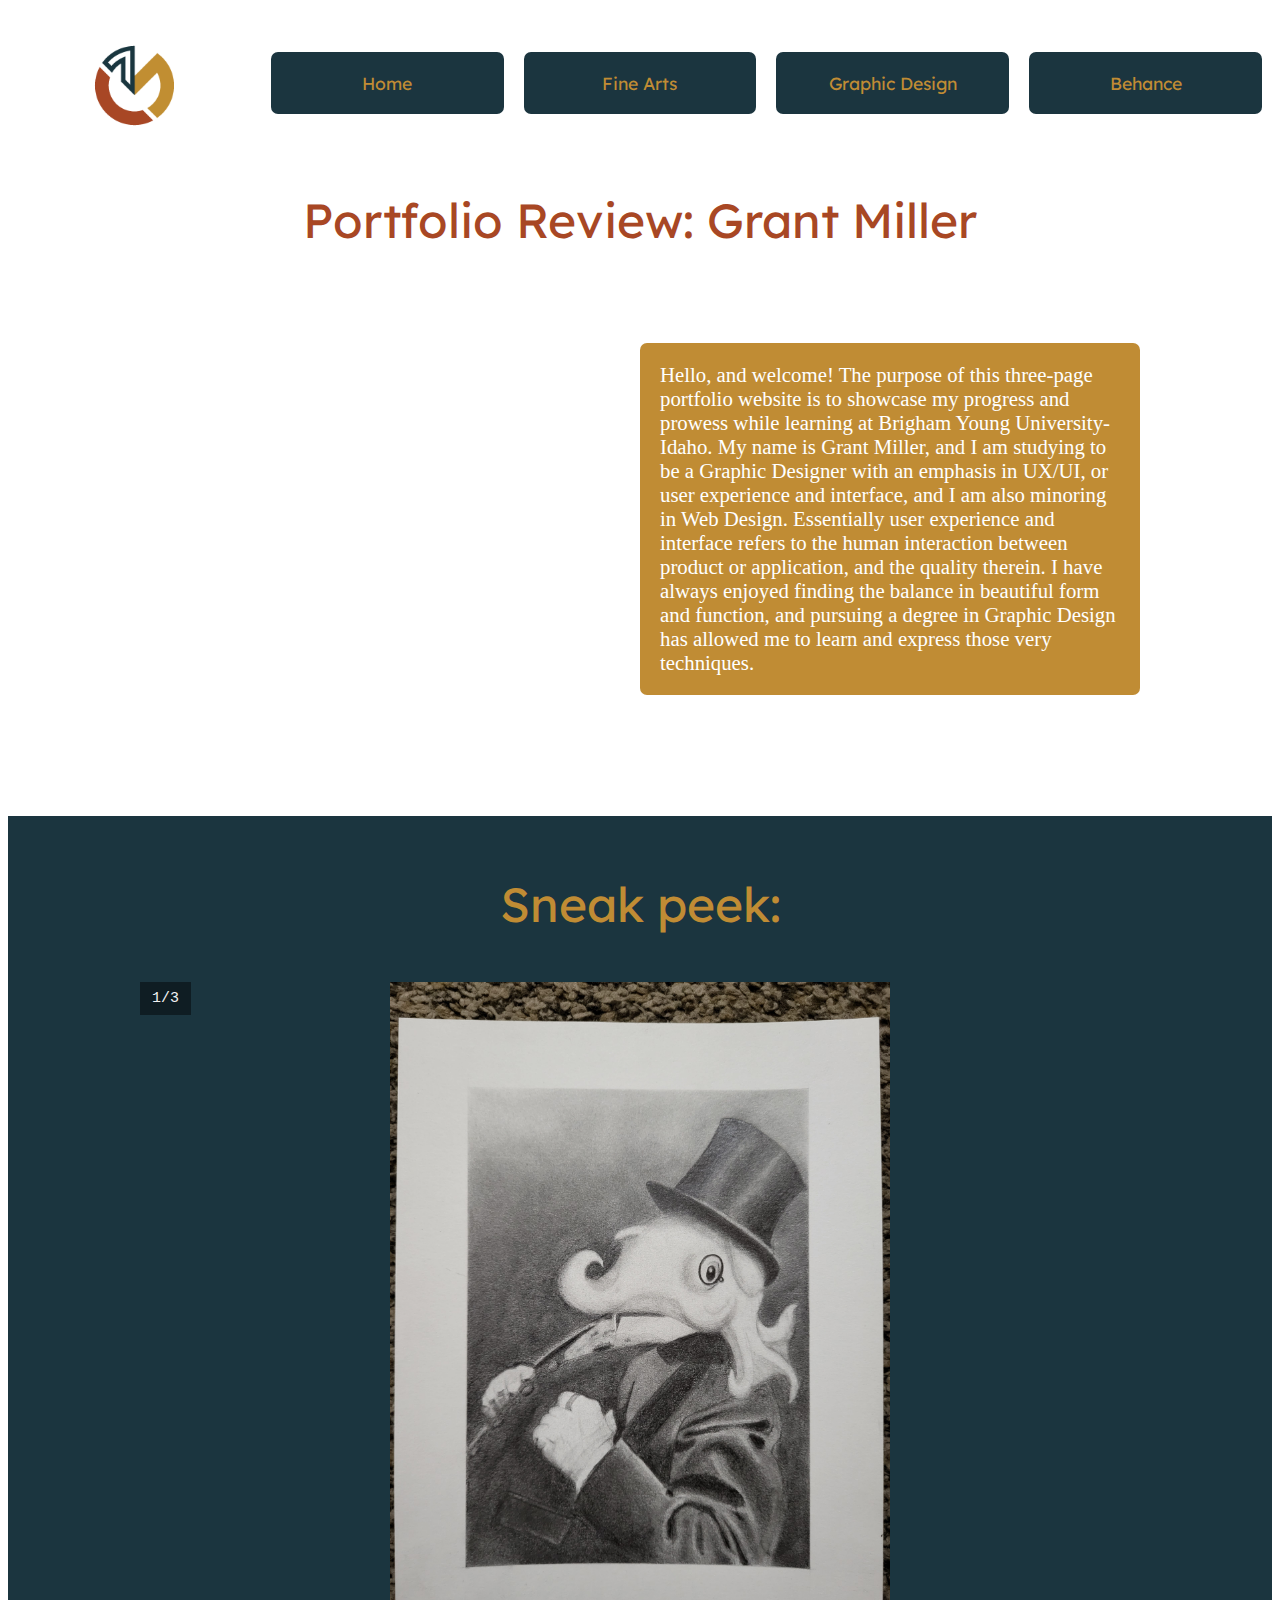
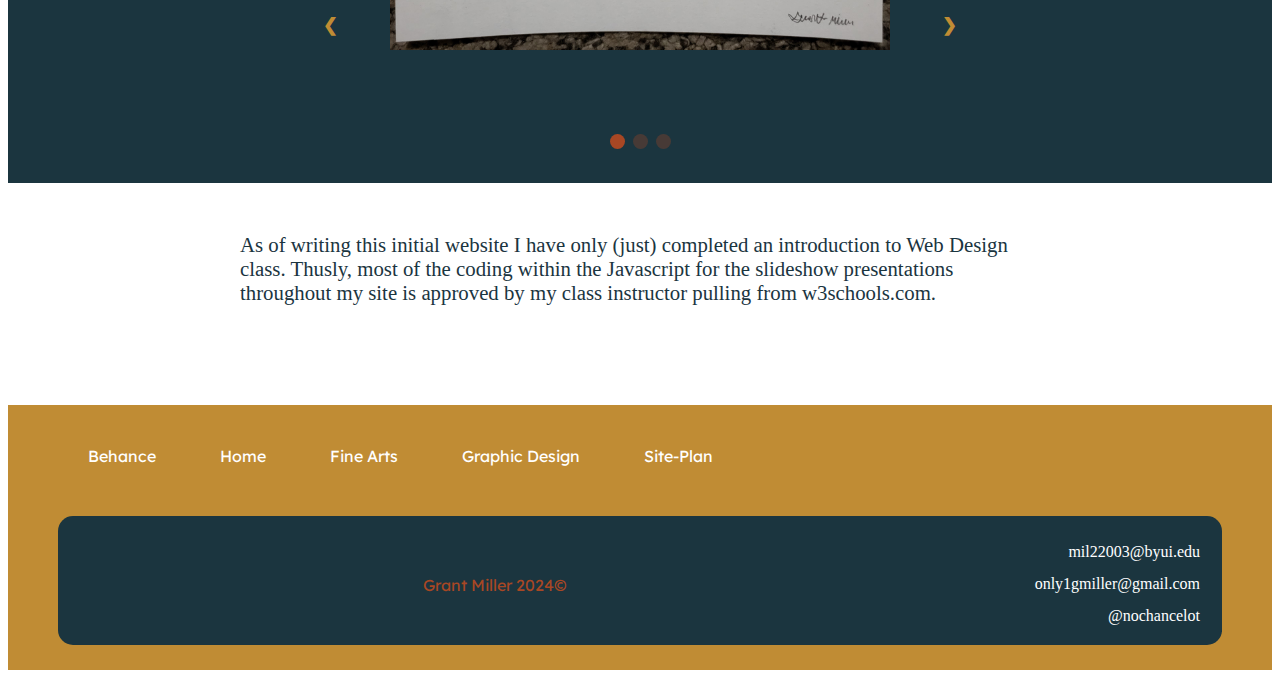
==== commit 5e31550d: "copied success across all pages" ====
--- a/portfolio_review/index.html
+++ b/portfolio_review/index.html
@@ -103,11 +103,15 @@
     <p class="foot-link"><a href="graphic-design.html">Graphic Design</a></p>
     <p class="foot-link"><a href="site-plan.html">Site-Plan</a></p>
     <div class="socials">
-        <button class="js-copy-school-btn">mil22003@byui.edu</button>
-        <button class="js-copy-email-btn">only1gmiller@gmail.com</button>
-        <button class="js-copy-instagram-btn">@nochancelot</button>
+      <button onclick="myFunction()"class="js-copy-school-btn">mil22003@byui.edu</button>
+      <button onclick="myFunction()"class="js-copy-email-btn">only1gmiller@gmail.com</button>
+      <button onclick="myFunction()"class="js-copy-instagram-btn">@nochancelot</button>
       <!--Javascript -->
     <script>
+      function myFunction(){
+      confirm("Copied!")
+    }
+    // end of copy confirm script//
     function copyTextToClipboard(text) {
         var textArea = document.createElement("textarea");
 
--- a/portfolio_review/styles/portfolio.css
+++ b/portfolio_review/styles/portfolio.css
@@ -36,7 +36,7 @@
   background-color:#1B353F;
   color:#C08C34;
   width: 100%;
-  border-radius:15px;
+  border-radius:7px;
   z-index:1;
 }
 nav a:hover{
@@ -73,6 +73,7 @@
   background-color:#C08C34;
   padding:20px;
   color:white;
+  border-radius:7px;
   max-width:500px;
   font-size:1em;
 }
@@ -164,6 +165,7 @@
   padding:20px;
   color:white;
   max-width:500px;
+  border-radius:7px;
 }
 /*end of Image edits*/
 #graphic-intro{
@@ -204,9 +206,8 @@
 }
 #first:hover + .hideI{
   display:inline;
-  transform:scale(110%);
-  z-index:4;
-}
+  scale:110%;
+   z-index:4;}
 #second{
   grid-column:3/8;
   grid-row:3/8;
@@ -227,7 +228,7 @@
 }
 #second:hover + .hideII{
   display:inline;
-  transform:scale(110%);
+  scale:110%;
 }
 #third{
   grid-column:4/9;
@@ -249,7 +250,7 @@
 }
 #third:hover + .hideIII{
   display:inline;
-  transform:scale(110%);
+  scale:110%;
 }
 .comic-pgs{
   max-width:100%;
@@ -309,8 +310,8 @@
   }
   .socials{
     display:grid;
-    grid-column:1fr 1fr 1fr 1fr;
-    grid-row: 1fr 1fr 1fr;
+    grid-template-columns:1fr 1fr 1fr 1fr;
+    grid-template-rows: 1fr 1fr 1fr;
     padding-top:20px;
     background-color:#1B353F;
     border-radius:15px;
@@ -319,6 +320,7 @@
     min-height:100%;
   }
   .socials p{
+    display:block;
     color:#A84724;
     margin-top:-70px;
     padding-top:13px;
@@ -329,7 +331,7 @@
     z-index:2;
   }
   .socials button:hover{
-    color:white;
+    color:#A84724;
     text-decoration:underline;
   }
 /*endFooter*/
--- a/portfolio_review/styles/portfolio.css
+++ b/portfolio_review/styles/portfolio.css
@@ -36,7 +36,7 @@
   background-color:#1B353F;
   color:#C08C34;
   width: 100%;
-  border-radius:15px;
+  border-radius:7px;
   z-index:1;
 }
 nav a:hover{
@@ -73,6 +73,7 @@
   background-color:#C08C34;
   padding:20px;
   color:white;
+  border-radius:7px;
   max-width:500px;
   font-size:1em;
 }
@@ -164,6 +165,7 @@
   padding:20px;
   color:white;
   max-width:500px;
+  border-radius:7px;
 }
 /*end of Image edits*/
 #graphic-intro{
@@ -204,9 +206,8 @@
 }
 #first:hover + .hideI{
   display:inline;
-  transform:scale(110%);
-  z-index:4;
-}
+  scale:110%;
+   z-index:4;}
 #second{
   grid-column:3/8;
   grid-row:3/8;
@@ -227,7 +228,7 @@
 }
 #second:hover + .hideII{
   display:inline;
-  transform:scale(110%);
+  scale:110%;
 }
 #third{
   grid-column:4/9;
@@ -249,7 +250,7 @@
 }
 #third:hover + .hideIII{
   display:inline;
-  transform:scale(110%);
+  scale:110%;
 }
 .comic-pgs{
   max-width:100%;
@@ -309,8 +310,8 @@
   }
   .socials{
     display:grid;
-    grid-column:1fr 1fr 1fr 1fr;
-    grid-row: 1fr 1fr 1fr;
+    grid-template-columns:1fr 1fr 1fr 1fr;
+    grid-template-rows: 1fr 1fr 1fr;
     padding-top:20px;
     background-color:#1B353F;
     border-radius:15px;
@@ -319,6 +320,7 @@
     min-height:100%;
   }
   .socials p{
+    display:block;
     color:#A84724;
     margin-top:-70px;
     padding-top:13px;
@@ -329,7 +331,7 @@
     z-index:2;
   }
   .socials button:hover{
-    color:white;
+    color:#A84724;
     text-decoration:underline;
   }
 /*endFooter*/
